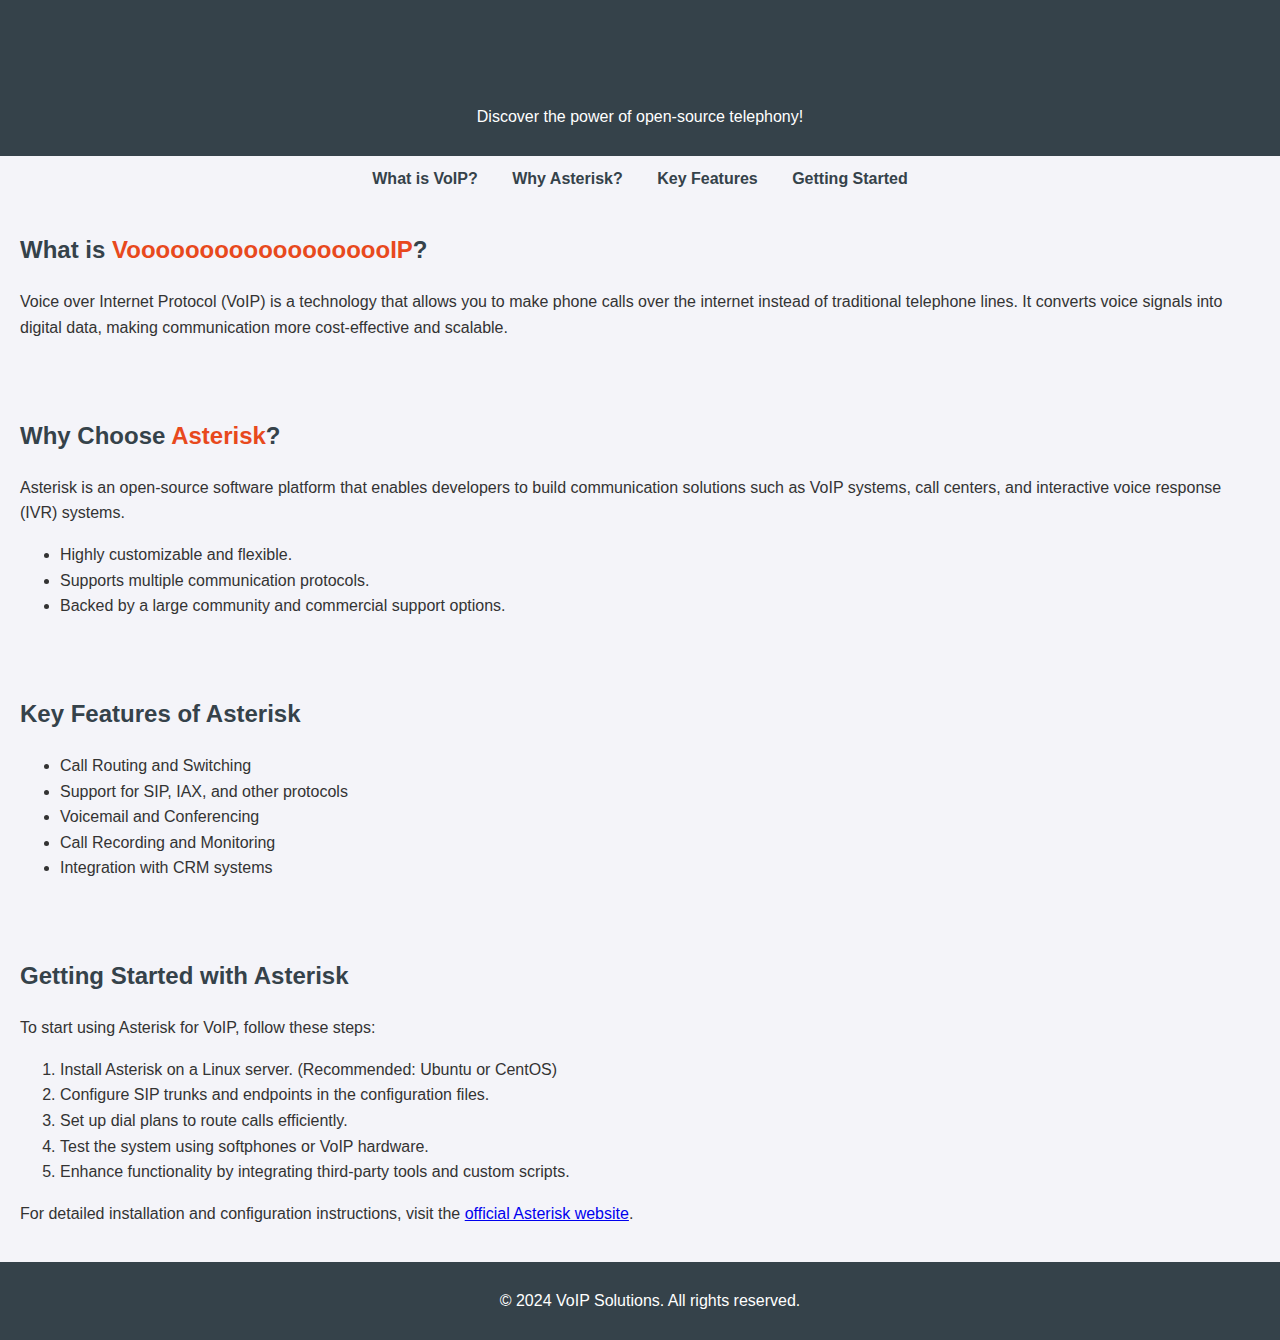
==== index.html @ a36aab49 "ooooooo" ====
<!DOCTYPE html>
<html lang="en">

<head>
    <meta charset="UTF-8">
    <meta name="viewport" content="width=device-width, initial-scale=1.0">
    <meta name="description"
        content="Learn about VoIP technology and how Asterisk serves as a powerful open-source platform for building VoIP solutions.">
    <title>VoIP Technology with Asterisk</title>
    <style>
        body {
            font-family: Arial, sans-serif;
            line-height: 1.6;
            margin: 0;
            padding: 0;
            background-color: #f4f4f9;
            color: #333;
        }

        header {
            background: #35424a;
            color: #fff;
            padding: 10px 20px;
            text-align: center;
        }

        nav {
            text-align: center;
            margin-top: 10px;
        }

        nav a {
            color: #35424a;
            margin: 0 15px;
            text-decoration: none;
            font-weight: bold;
        }

        nav a:hover {
            text-decoration: underline;
        }

        section {
            padding: 20px;
        }

        h1,
        h2 {
            color: #35424a;
        }

        footer {
            text-align: center;
            background: #35424a;
            color: white;
            padding: 10px;
            position: relative;
            bottom: 0;
            width: 100%;
        }

        .highlight {
            color: #e8491d;
        }
    </style>
</head>

<body>
    <header>
        <h1>VoIP Technology Using Asterisk</h1>
        <p>Discover the power of open-source telephony!</p>
    </header>
    <nav>
        <a href="#voip">What is VoIP?</a>
        <a href="#asterisk">Why Asterisk?</a>
        <a href="#features">Key Features</a>
        <a href="#setup">Getting Started</a>
    </nav>
    <section id="voip">
        <h2>What is <span class="highlight">VooooooooooooooooooIP</span>?</h2>
        <p>Voice over Internet Protocol (VoIP) is a technology that allows you to make phone calls over the internet
            instead of traditional telephone lines.
            It converts voice signals into digital data, making communication more cost-effective and scalable.</p>
    </section>
    <section id="asterisk">
        <h2>Why Choose <span class="highlight">Asterisk</span>?</h2>
        <p>Asterisk is an open-source software platform that enables developers to build communication solutions such as
            VoIP systems, call centers, and interactive voice response (IVR) systems.</p>
        <ul>
            <li>Highly customizable and flexible.</li>
            <li>Supports multiple communication protocols.</li>
            <li>Backed by a large community and commercial support options.</li>
        </ul>
    </section>
    <section id="features">
        <h2>Key Features of Asterisk</h2>
        <ul>
            <li>Call Routing and Switching</li>
            <li>Support for SIP, IAX, and other protocols</li>
            <li>Voicemail and Conferencing</li>
            <li>Call Recording and Monitoring</li>
            <li>Integration with CRM systems</li>
        </ul>
    </section>
    <section id="setup">
        <h2>Getting Started with Asterisk</h2>
        <p>To start using Asterisk for VoIP, follow these steps:</p>
        <ol>
            <li>Install Asterisk on a Linux server. (Recommended: Ubuntu or CentOS)</li>
            <li>Configure SIP trunks and endpoints in the configuration files.</li>
            <li>Set up dial plans to route calls efficiently.</li>
            <li>Test the system using softphones or VoIP hardware.</li>
            <li>Enhance functionality by integrating third-party tools and custom scripts.</li>
        </ol>
        <p>For detailed installation and configuration instructions, visit the <a href="https://www.asterisk.org"
                target="_blank">official Asterisk website</a>.</p>
    </section>
    <footer>
        <p>&copy; 2024 VoIP Solutions. All rights reserved.</p>
    </footer>
</body>

</html>
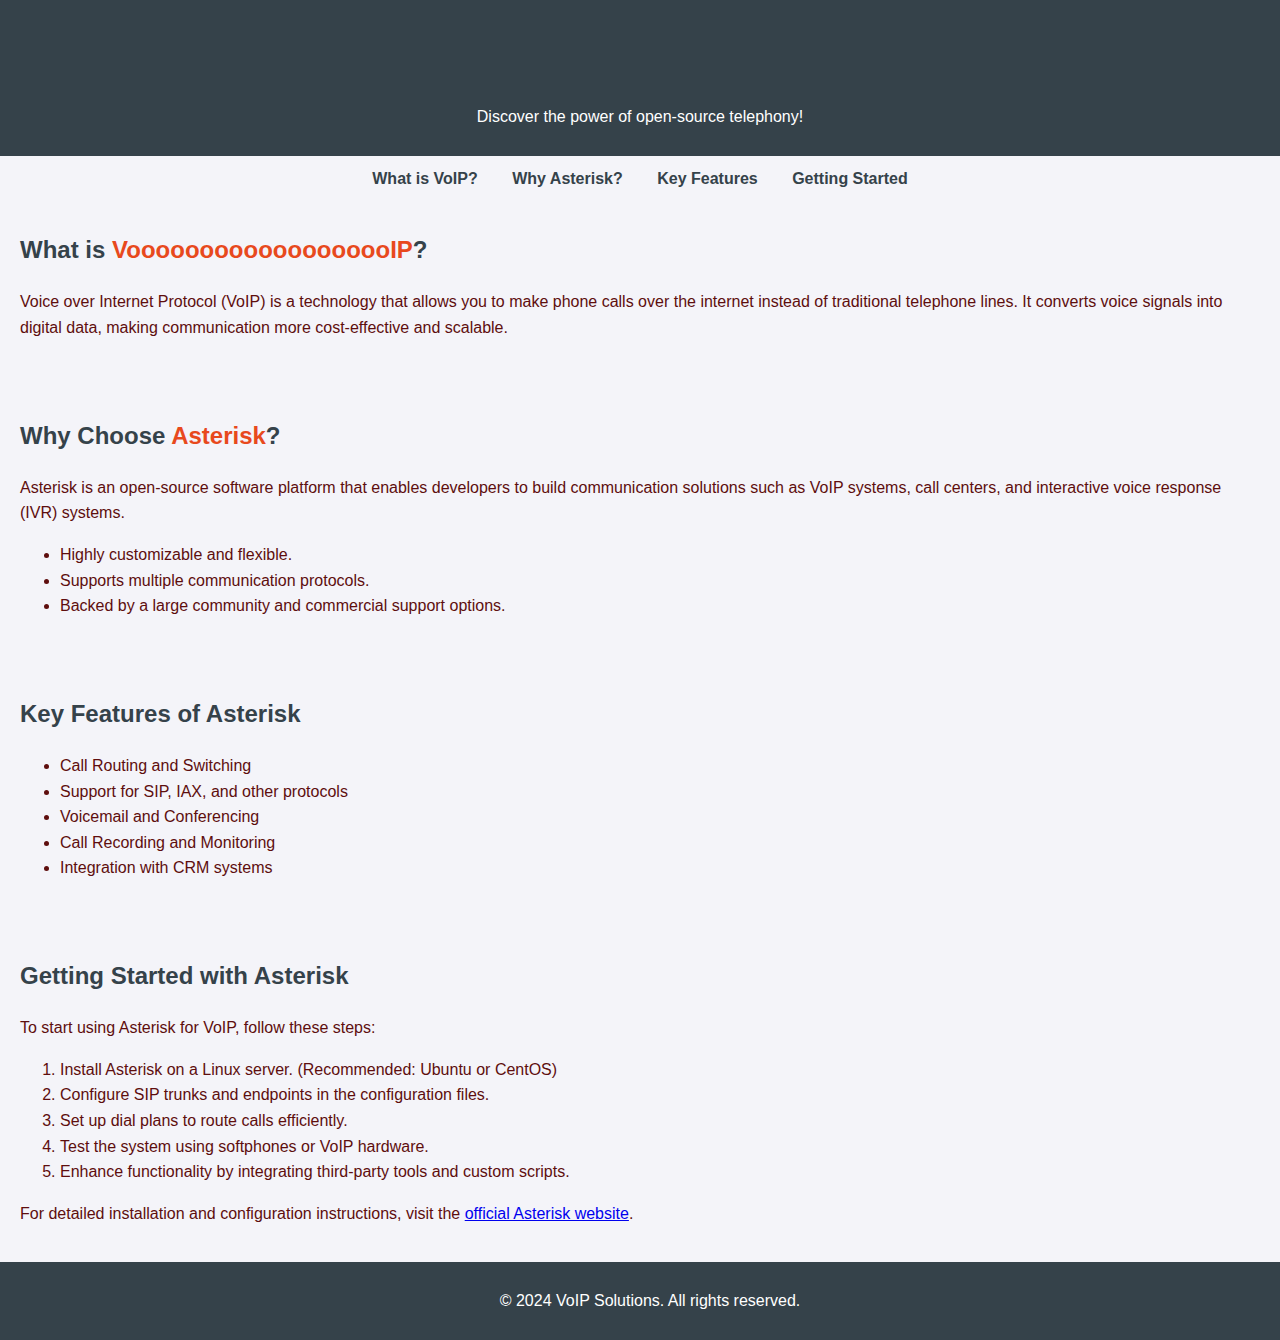
==== commit 8055b835: "M1" ====
--- a/index.html
+++ b/index.html
@@ -14,7 +14,7 @@
             margin: 0;
             padding: 0;
             background-color: #f4f4f9;
-            color: #333;
+            color: #5e0e0e;
         }
 
         header {
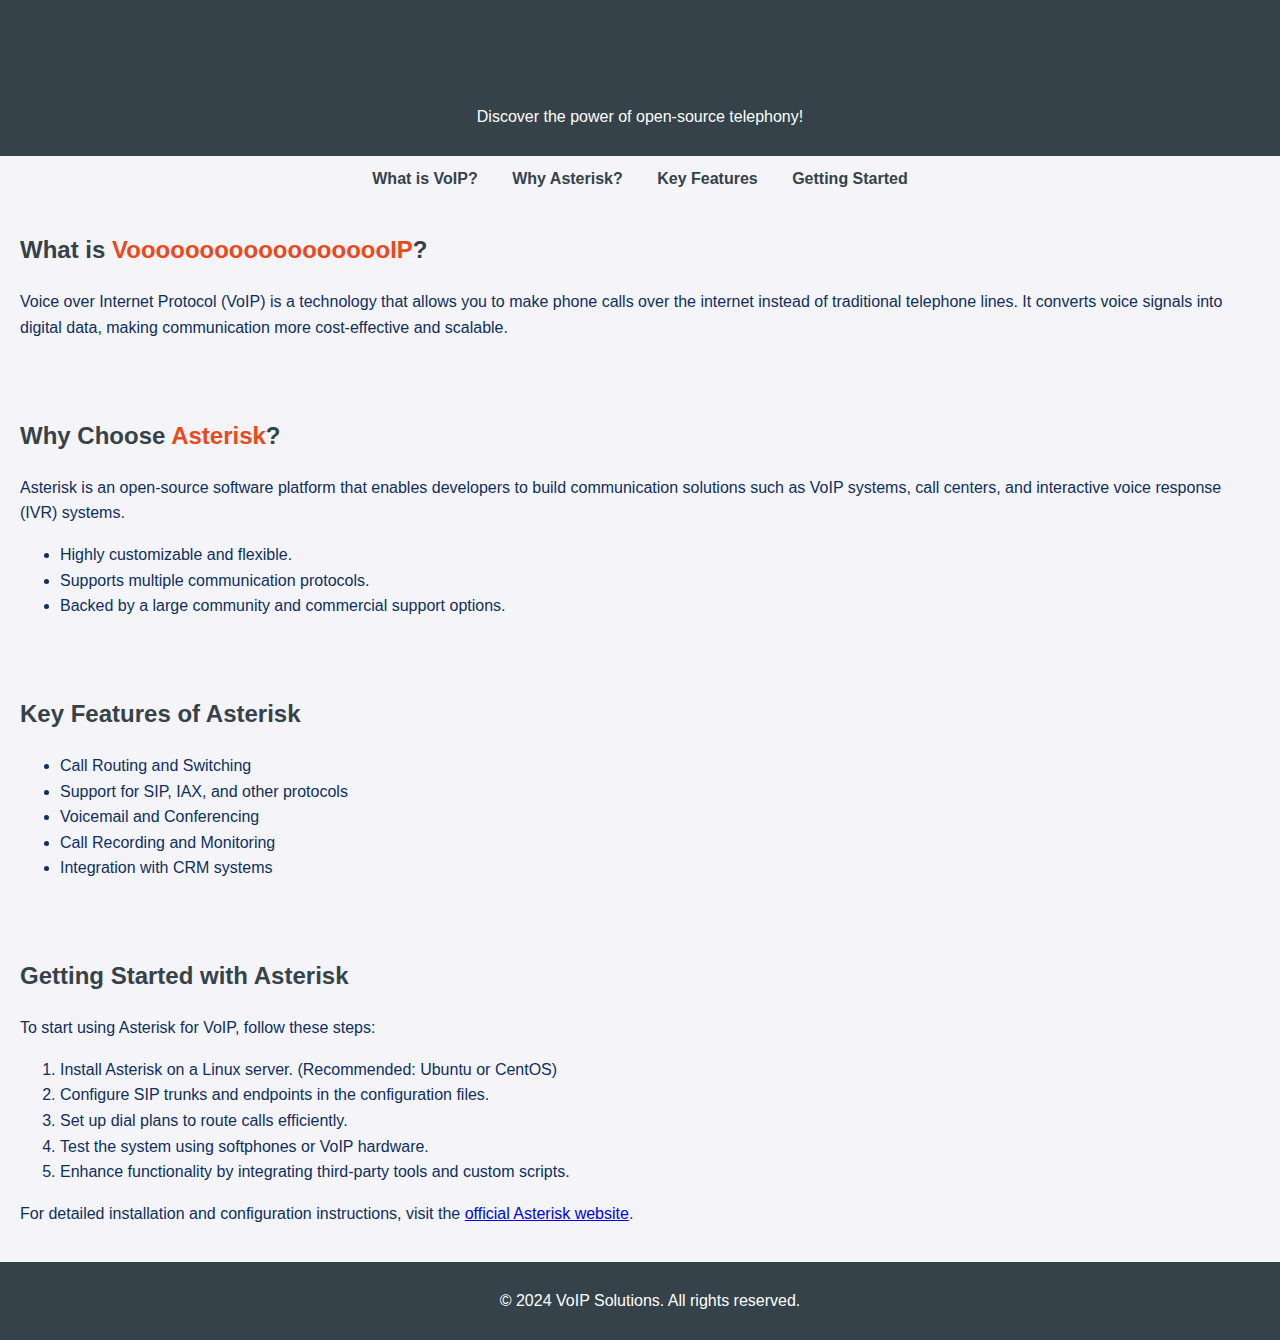
==== commit 71bdeb65: "M1" ====
--- a/index.html
+++ b/index.html
@@ -14,7 +14,7 @@
             margin: 0;
             padding: 0;
             background-color: #f4f4f9;
-            color: #5e0e0e;
+            color: #0e2f5e;
         }
 
         header {
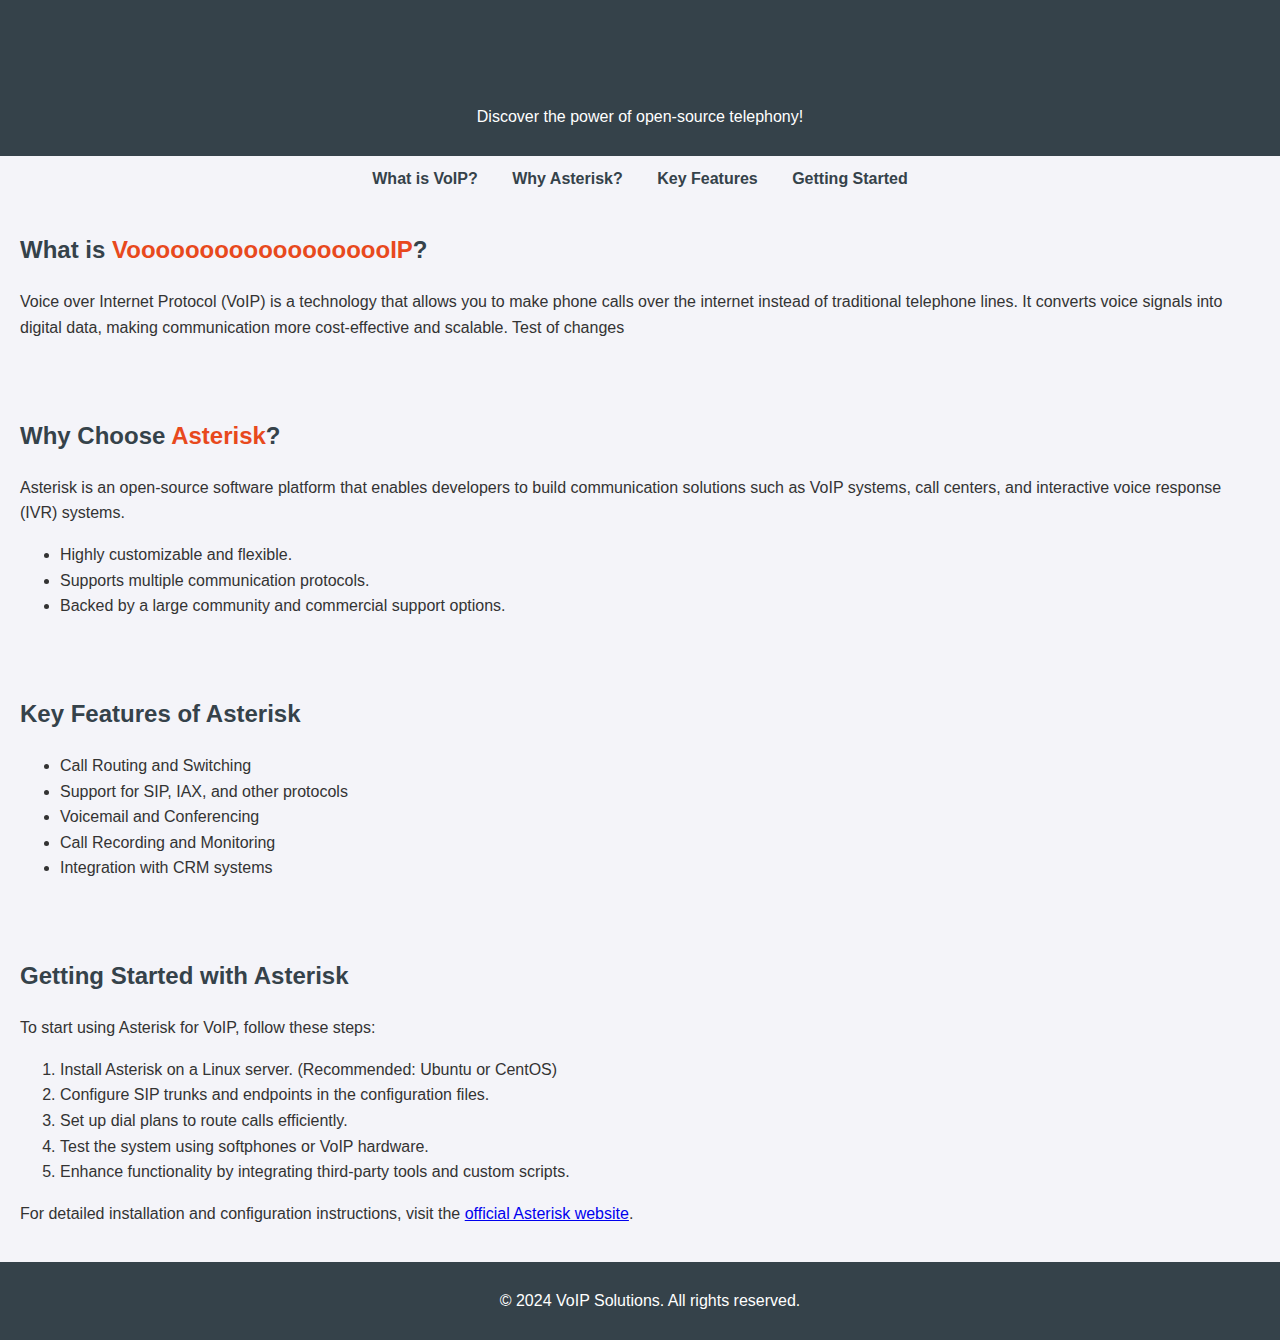
==== commit c28266e5: "test" ====
--- a/index.html
+++ b/index.html
@@ -14,7 +14,7 @@
             margin: 0;
             padding: 0;
             background-color: #f4f4f9;
-            color: #0e2f5e;
+            color: #333;
         }
 
         header {
@@ -80,7 +80,7 @@
         <h2>What is <span class="highlight">VooooooooooooooooooIP</span>?</h2>
         <p>Voice over Internet Protocol (VoIP) is a technology that allows you to make phone calls over the internet
             instead of traditional telephone lines.
-            It converts voice signals into digital data, making communication more cost-effective and scalable.</p>
+            It converts voice signals into digital data, making communication more cost-effective and scalable. Test of changes</p>
     </section>
     <section id="asterisk">
         <h2>Why Choose <span class="highlight">Asterisk</span>?</h2>
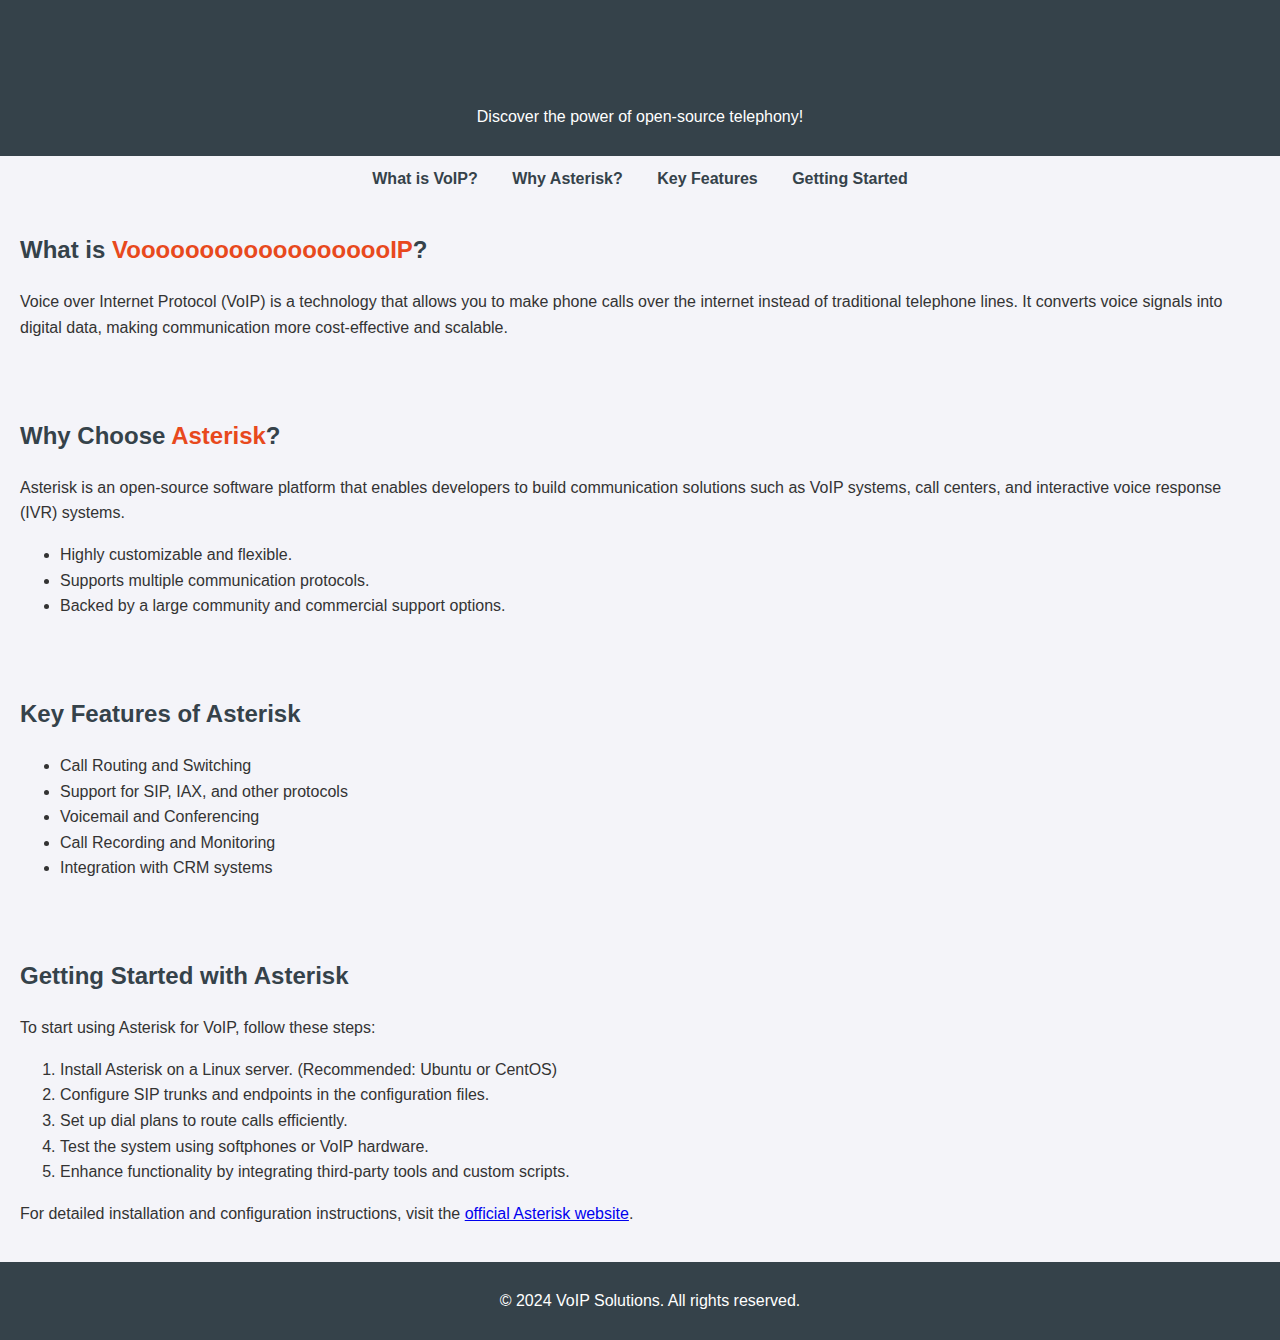
==== commit 80a293e6: "MM" ====
--- a/index.html
+++ b/index.html
@@ -80,7 +80,7 @@
         <h2>What is <span class="highlight">VooooooooooooooooooIP</span>?</h2>
         <p>Voice over Internet Protocol (VoIP) is a technology that allows you to make phone calls over the internet
             instead of traditional telephone lines.
-            It converts voice signals into digital data, making communication more cost-effective and scalable. Test of changes</p>
+            It converts voice signals into digital data, making communication more cost-effective and scalable.</p>
     </section>
     <section id="asterisk">
         <h2>Why Choose <span class="highlight">Asterisk</span>?</h2>
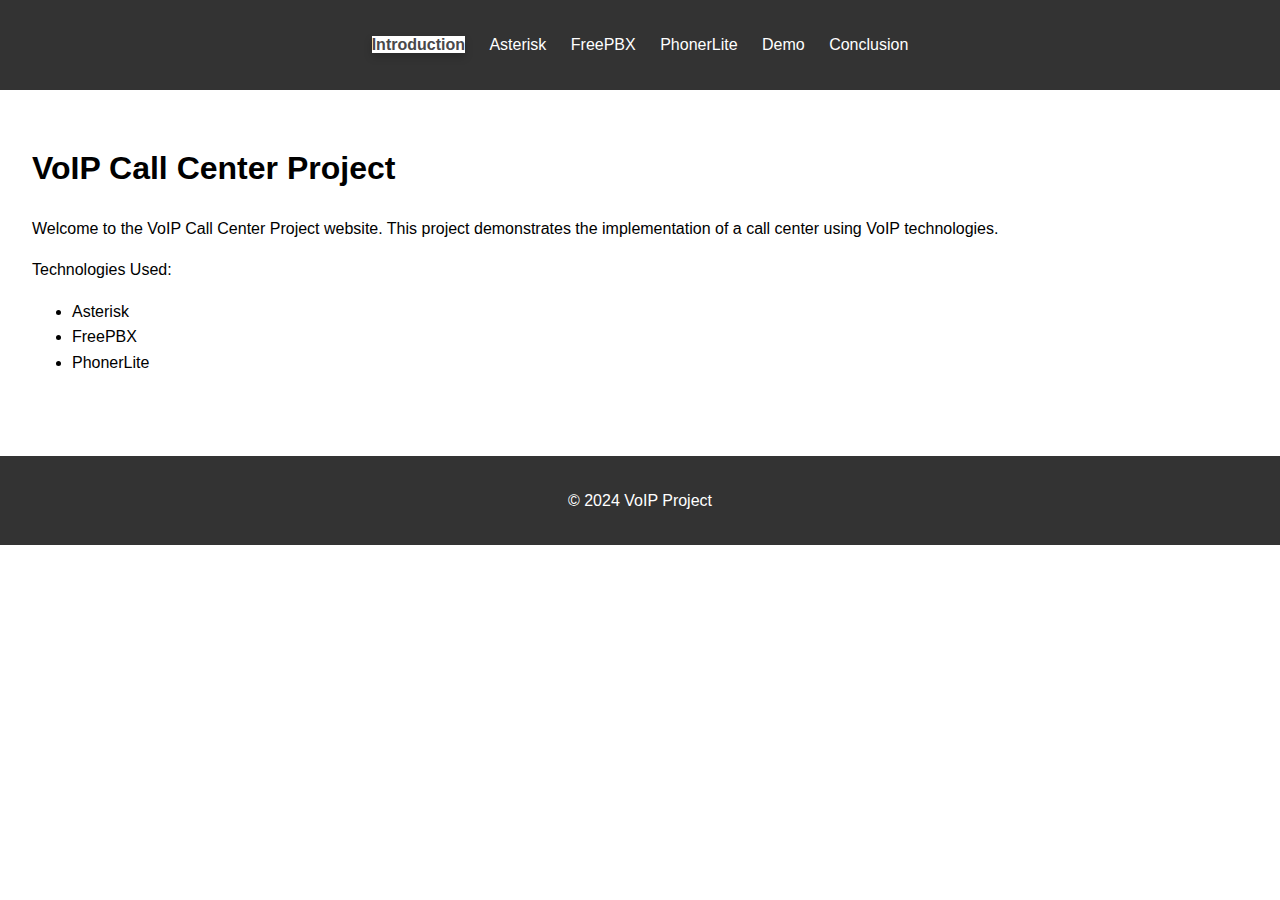
==== commit f8cb3941: "actuve" ====
--- a/index.html
+++ b/index.html
@@ -4,119 +4,36 @@
 <head>
     <meta charset="UTF-8">
     <meta name="viewport" content="width=device-width, initial-scale=1.0">
-    <meta name="description"
-        content="Learn about VoIP technology and how Asterisk serves as a powerful open-source platform for building VoIP solutions.">
-    <title>VoIP Technology with Asterisk</title>
-    <style>
-        body {
-            font-family: Arial, sans-serif;
-            line-height: 1.6;
-            margin: 0;
-            padding: 0;
-            background-color: #f4f4f9;
-            color: #333;
-        }
-
-        header {
-            background: #35424a;
-            color: #fff;
-            padding: 10px 20px;
-            text-align: center;
-        }
-
-        nav {
-            text-align: center;
-            margin-top: 10px;
-        }
-
-        nav a {
-            color: #35424a;
-            margin: 0 15px;
-            text-decoration: none;
-            font-weight: bold;
-        }
-
-        nav a:hover {
-            text-decoration: underline;
-        }
-
-        section {
-            padding: 20px;
-        }
-
-        h1,
-        h2 {
-            color: #35424a;
-        }
-
-        footer {
-            text-align: center;
-            background: #35424a;
-            color: white;
-            padding: 10px;
-            position: relative;
-            bottom: 0;
-            width: 100%;
-        }
-
-        .highlight {
-            color: #e8491d;
-        }
-    </style>
+    <title>VoIP Call Center Project</title>
+    <link rel="stylesheet" href="styles.css">
 </head>
 
 <body>
     <header>
-        <h1>VoIP Technology Using Asterisk</h1>
-        <p>Discover the power of open-source telephony!</p>
+        <nav>
+            <ul>
+                <li><a href="index.html" class="active">Introduction</a></li>
+                <li><a href="asterisk.html">Asterisk</a></li>
+                <li><a href="freepbx.html">FreePBX</a></li>
+                <li><a href="phonerlite.html">PhonerLite</a></li>
+                <li><a href="demo.html">Demo</a></li>
+                <li><a href="conclusion.html">Conclusion</a></li>
+            </ul>
+        </nav>
     </header>
-    <nav>
-        <a href="#voip">What is VoIP?</a>
-        <a href="#asterisk">Why Asterisk?</a>
-        <a href="#features">Key Features</a>
-        <a href="#setup">Getting Started</a>
-    </nav>
-    <section id="voip">
-        <h2>What is <span class="highlight">VooooooooooooooooooIP</span>?</h2>
-        <p>Voice over Internet Protocol (VoIP) is a technology that allows you to make phone calls over the internet
-            instead of traditional telephone lines.
-            It converts voice signals into digital data, making communication more cost-effective and scalable.</p>
-    </section>
-    <section id="asterisk">
-        <h2>Why Choose <span class="highlight">Asterisk</span>?</h2>
-        <p>Asterisk is an open-source software platform that enables developers to build communication solutions such as
-            VoIP systems, call centers, and interactive voice response (IVR) systems.</p>
+    <main>
+        <h1>VoIP Call Center Project</h1>
+        <p>Welcome to the VoIP Call Center Project website. This project demonstrates the implementation of a call
+            center using VoIP technologies.</p>
+        <p>Technologies Used:</p>
         <ul>
-            <li>Highly customizable and flexible.</li>
-            <li>Supports multiple communication protocols.</li>
-            <li>Backed by a large community and commercial support options.</li>
+            <li>Asterisk</li>
+            <li>FreePBX</li>
+            <li>PhonerLite</li>
         </ul>
-    </section>
-    <section id="features">
-        <h2>Key Features of Asterisk</h2>
-        <ul>
-            <li>Call Routing and Switching</li>
-            <li>Support for SIP, IAX, and other protocols</li>
-            <li>Voicemail and Conferencing</li>
-            <li>Call Recording and Monitoring</li>
-            <li>Integration with CRM systems</li>
-        </ul>
-    </section>
-    <section id="setup">
-        <h2>Getting Started with Asterisk</h2>
-        <p>To start using Asterisk for VoIP, follow these steps:</p>
-        <ol>
-            <li>Install Asterisk on a Linux server. (Recommended: Ubuntu or CentOS)</li>
-            <li>Configure SIP trunks and endpoints in the configuration files.</li>
-            <li>Set up dial plans to route calls efficiently.</li>
-            <li>Test the system using softphones or VoIP hardware.</li>
-            <li>Enhance functionality by integrating third-party tools and custom scripts.</li>
-        </ol>
-        <p>For detailed installation and configuration instructions, visit the <a href="https://www.asterisk.org"
-                target="_blank">official Asterisk website</a>.</p>
-    </section>
+    </main>
     <footer>
-        <p>&copy; 2024 VoIP Solutions. All rights reserved.</p>
+        <p>&copy; 2024 VoIP Project</p>
     </footer>
 </body>
 
--- a/styles.css
+++ b/styles.css
@@ -0,0 +1,47 @@
+body {
+    font-family: Arial, sans-serif;
+    line-height: 1.6;
+    margin: 0;
+    padding: 0;
+}
+
+header {
+    background: #333;
+    color: #fff;
+    padding: 1rem 0;
+    text-align: center;
+}
+
+header ul {
+    list-style: none;
+    padding: 0;
+}
+
+header ul li {
+    display: inline;
+    margin: 0 10px;
+}
+
+header ul li a {
+    color: #fff;
+    text-decoration: none;
+}
+
+nav ul li a.active {
+    background: #fff;
+    color: #49484a;
+    font-weight: bold;
+    box-shadow: 0 4px 8px rgba(0, 0, 0, 0.2);
+}
+
+main {
+    padding: 2rem;
+}
+
+footer {
+    background: #333;
+    color: #fff;
+    text-align: center;
+    padding: 1rem 0;
+    margin-top: 2rem;
+}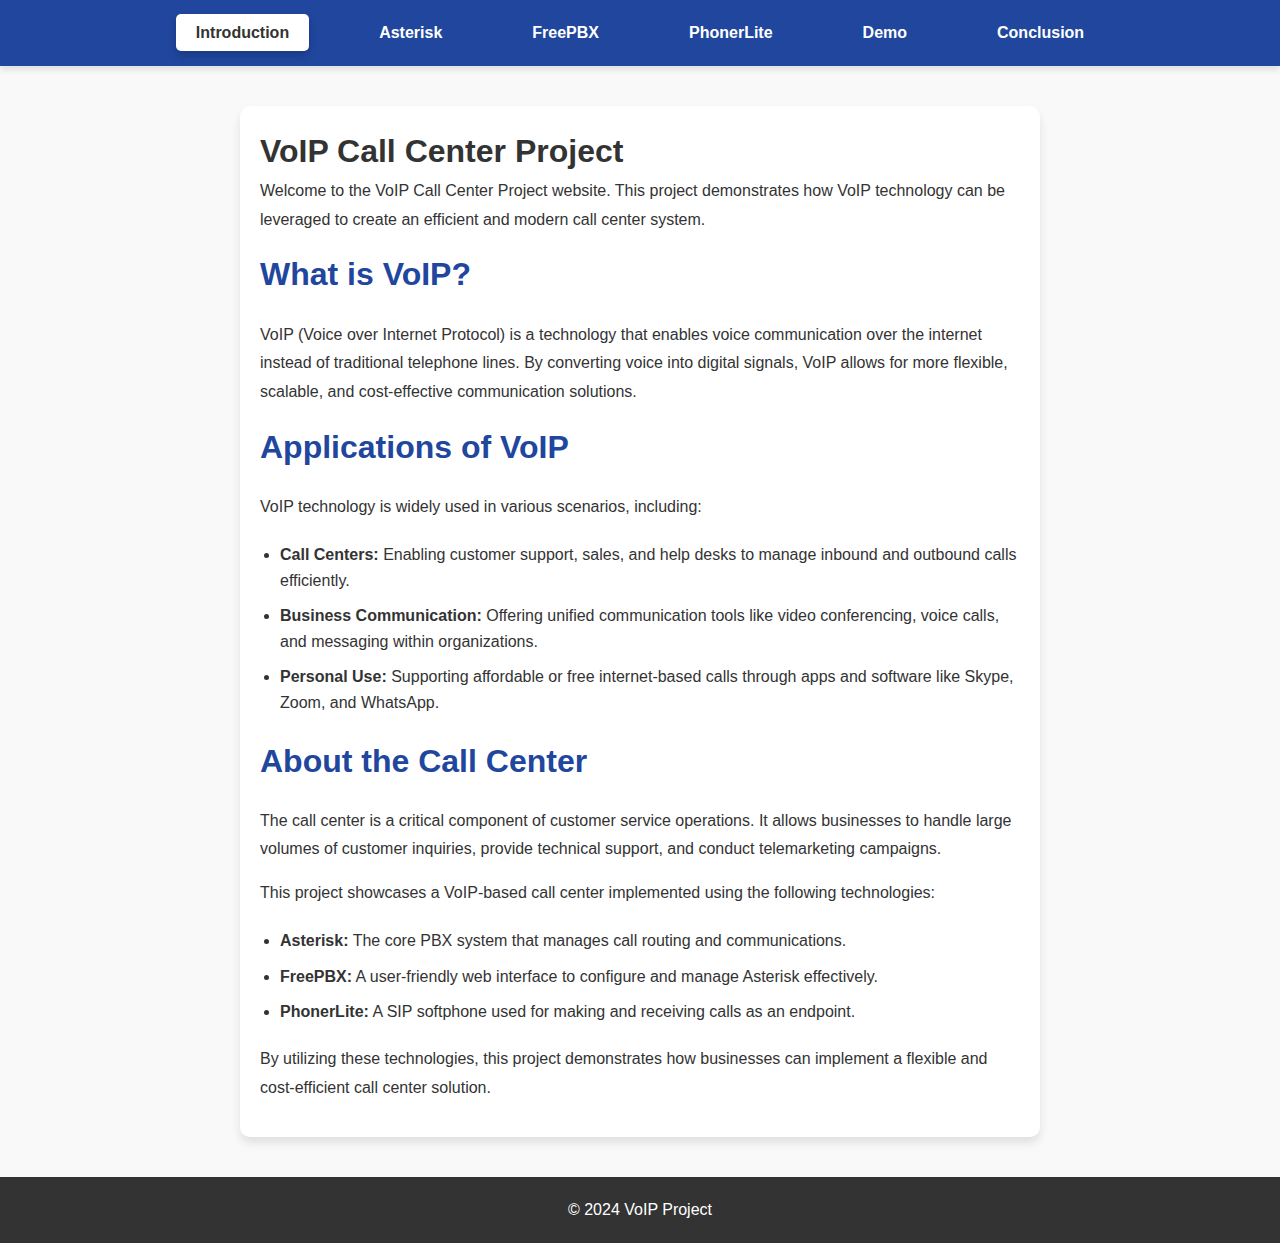
==== commit 741265fc: "intro" ====
--- a/index.html
+++ b/index.html
@@ -23,14 +23,37 @@
     </header>
     <main>
         <h1>VoIP Call Center Project</h1>
-        <p>Welcome to the VoIP Call Center Project website. This project demonstrates the implementation of a call
-            center using VoIP technologies.</p>
-        <p>Technologies Used:</p>
+        <p>Welcome to the VoIP Call Center Project website. This project demonstrates how VoIP technology can be
+            leveraged to create an efficient and modern call center system.</p>
+
+        <h2>What is VoIP?</h2>
+        <p>VoIP (Voice over Internet Protocol) is a technology that enables voice communication over the internet
+            instead of traditional telephone lines. By converting voice into digital signals, VoIP allows for more
+            flexible, scalable, and cost-effective communication solutions.</p>
+
+        <h2>Applications of VoIP</h2>
+        <p>VoIP technology is widely used in various scenarios, including:</p>
         <ul>
-            <li>Asterisk</li>
-            <li>FreePBX</li>
-            <li>PhonerLite</li>
+            <li><strong>Call Centers:</strong> Enabling customer support, sales, and help desks to manage inbound and
+                outbound calls efficiently.</li>
+            <li><strong>Business Communication:</strong> Offering unified communication tools like video conferencing,
+                voice calls, and messaging within organizations.</li>
+            <li><strong>Personal Use:</strong> Supporting affordable or free internet-based calls through apps and
+                software like Skype, Zoom, and WhatsApp.</li>
         </ul>
+
+        <h2>About the Call Center</h2>
+        <p>The call center is a critical component of customer service operations. It allows businesses to handle large
+            volumes of customer inquiries, provide technical support, and conduct telemarketing campaigns.</p>
+        <p>This project showcases a VoIP-based call center implemented using the following technologies:</p>
+        <ul>
+            <li><strong>Asterisk:</strong> The core PBX system that manages call routing and communications.</li>
+            <li><strong>FreePBX:</strong> A user-friendly web interface to configure and manage Asterisk effectively.
+            </li>
+            <li><strong>PhonerLite:</strong> A SIP softphone used for making and receiving calls as an endpoint.</li>
+        </ul>
+        <p>By utilizing these technologies, this project demonstrates how businesses can implement a flexible and
+            cost-efficient call center solution.</p>
     </main>
     <footer>
         <p>&copy; 2024 VoIP Project</p>
--- a/styles.css
+++ b/styles.css
@@ -1,47 +1,147 @@
+/* General Reset */
+* {
+    margin: 0;
+    padding: 0;
+    box-sizing: border-box;
+}
+
 body {
-    font-family: Arial, sans-serif;
+    font-family: 'Roboto', Arial, sans-serif;
     line-height: 1.6;
     margin: 0;
     padding: 0;
+    background-color: #f9f9f9;
+    color: #333;
 }
 
+/* Header Styles */
 header {
-    background: #333;
+    background: rgb(32, 70, 158);
     color: #fff;
-    padding: 1rem 0;
+    padding: 20px 0;
     text-align: center;
+    box-shadow: 0 4px 6px rgba(0, 0, 0, 0.1);
 }
 
-header ul {
-    list-style: none;
-    padding: 0;
+header h1 {
+    font-size: 2.5rem;
+    margin-bottom: 40px;
 }
 
-header ul li {
-    display: inline;
-    margin: 0 10px;
+nav ul {
+    list-style: none;
+    display: flex;
+    justify-content: center;
+    gap: 20px;
 }
 
-header ul li a {
+nav ul li {
+    margin-right: 15px;
+    margin-left: 15px;
+}
+
+nav ul li a {
     color: #fff;
     text-decoration: none;
+    font-weight: bold;
+    padding: 10px 20px;
+    border-radius: 5px;
+    transition: background 0.3s ease;
 }
 
+nav ul li a:hover {
+    background: rgba(255, 255, 255, 0.2);
+}
+
+/* Highlight Active Page */
 nav ul li a.active {
     background: #fff;
-    color: #49484a;
+    color: #333;
     font-weight: bold;
     box-shadow: 0 4px 8px rgba(0, 0, 0, 0.2);
 }
 
+/* Main Content */
 main {
-    padding: 2rem;
+    background: #fff;
+    max-width: 800px;
+    margin: 40px auto;
+    padding: 20px;
+    border-radius: 10px;
+    box-shadow: 0 6px 10px rgba(0, 0, 0, 0.1);
 }
 
+main h2 {
+    font-size: 2rem;
+    margin-bottom: 20px;
+    color: rgb(32, 70, 158);
+}
+
+main p {
+    margin-bottom: 15px;
+    line-height: 1.8;
+}
+
+main ul {
+    list-style-type: disc;
+    margin: 20px 0;
+    padding-left: 20px;
+}
+
+main ul li {
+    margin-bottom: 10px;
+}
+
+pre {
+    background: #f4f4f4;
+    border-left: 4px solid #3011cb;
+    padding: 10px;
+    margin: 20px 0;
+    border-radius: 5px;
+    font-family: 'Courier New', monospace;
+    overflow-x: auto;
+}
+
+/* Footer Styles */
 footer {
+    text-align: center;
+    padding: 20px;
     background: #333;
     color: #fff;
-    text-align: center;
-    padding: 1rem 0;
-    margin-top: 2rem;
+    position: relative;
+    bottom: 0;
+    width: 100%;
+    margin-top: 40px;
+}
+
+/* Button Links (Optional) */
+button {
+    background: linear-gradient(135deg, #6a11cb, #2575fc);
+    color: #fff;
+    border: none;
+    padding: 10px 20px;
+    border-radius: 5px;
+    font-size: 1rem;
+    cursor: pointer;
+    transition: background 0.3s ease;
+}
+
+button:hover {
+    background: linear-gradient(135deg, #2575fc, #6a11cb);
+}
+
+/* Responsive Design */
+@media (max-width: 768px) {
+    nav ul {
+        flex-direction: column;
+        gap: 10px;
+    }
+
+    main {
+        padding: 15px;
+    }
+
+    header h1 {
+        font-size: 2rem;
+    }
 }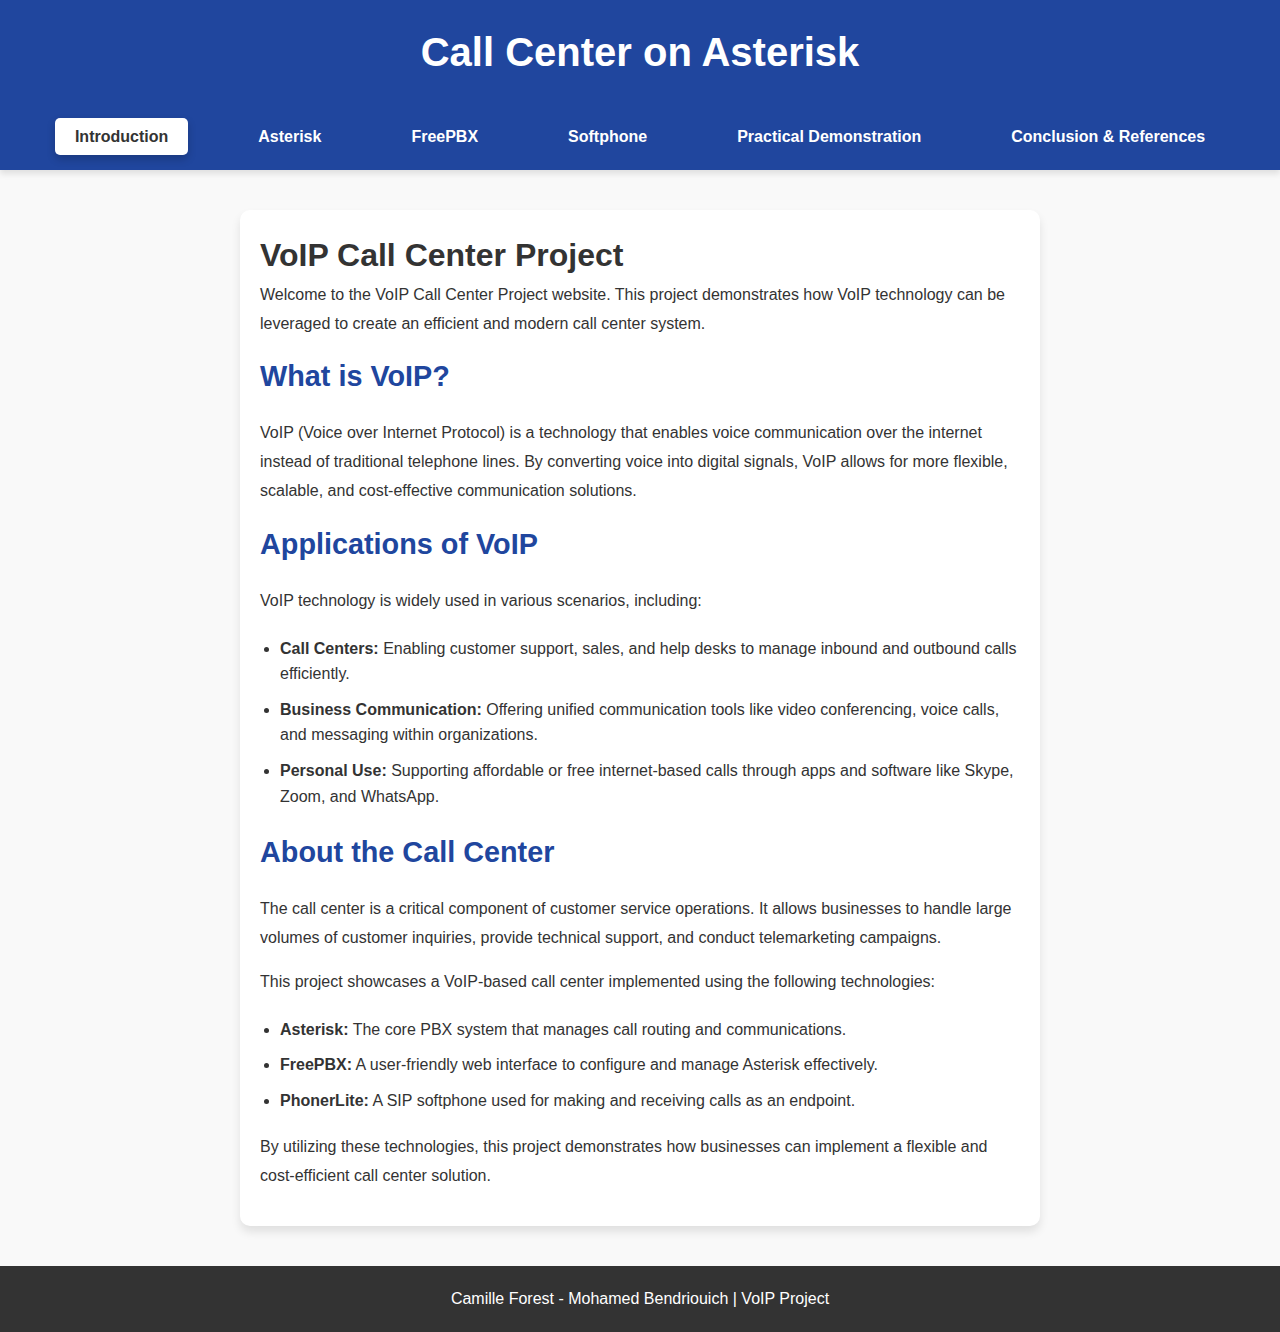
==== commit d05c58fc: "final" ====
--- a/index.html
+++ b/index.html
@@ -4,20 +4,21 @@
 <head>
     <meta charset="UTF-8">
     <meta name="viewport" content="width=device-width, initial-scale=1.0">
-    <title>VoIP Call Center Project</title>
+    <title>VoIP - Call Center on Asteriks</title>
     <link rel="stylesheet" href="styles.css">
 </head>
 
 <body>
     <header>
+        <h1>Call Center on Asterisk</h1>
         <nav>
             <ul>
                 <li><a href="index.html" class="active">Introduction</a></li>
                 <li><a href="asterisk.html">Asterisk</a></li>
                 <li><a href="freepbx.html">FreePBX</a></li>
-                <li><a href="phonerlite.html">PhonerLite</a></li>
-                <li><a href="demo.html">Demo</a></li>
-                <li><a href="conclusion.html">Conclusion</a></li>
+                <li><a href="softphone.html">Softphone</a></li>
+                <li><a href="demo.html">Practical Demonstration</a></li>
+                <li><a href="conclusion.html">Conclusion & References</a></li>
             </ul>
         </nav>
     </header>
@@ -56,7 +57,7 @@
             cost-efficient call center solution.</p>
     </main>
     <footer>
-        <p>&copy; 2024 VoIP Project</p>
+        <p>Camille Forest - Mohamed Bendriouich | VoIP Project</p>
     </footer>
 </body>
 
--- a/styles.css
+++ b/styles.css
@@ -72,7 +72,7 @@
 }
 
 main h2 {
-    font-size: 2rem;
+    font-size: 1.8rem;
     margin-bottom: 20px;
     color: rgb(32, 70, 158);
 }
@@ -130,6 +130,33 @@
     background: linear-gradient(135deg, #2575fc, #6a11cb);
 }
 
+/* Styles for Figures and Images */
+figure {
+    margin: 2rem 0;
+    text-align: center;
+}
+
+figure img {
+    max-width: 100%;
+    height: auto;
+    border: 1px solid #ddd;
+    border-radius: 8px;
+    box-shadow: 0 2px 4px rgba(0, 0, 0, 0.1);
+    transition: transform 0.3s ease, box-shadow 0.3s ease;
+}
+
+figure img:hover {
+    transform: scale(1.05);
+    box-shadow: 0 4px 8px rgba(0, 0, 0, 0.2);
+}
+
+figcaption {
+    margin-top: 0.5rem;
+    font-style: italic;
+    color: #666;
+    font-size: 0.9rem;
+}
+
 /* Responsive Design */
 @media (max-width: 768px) {
     nav ul {
